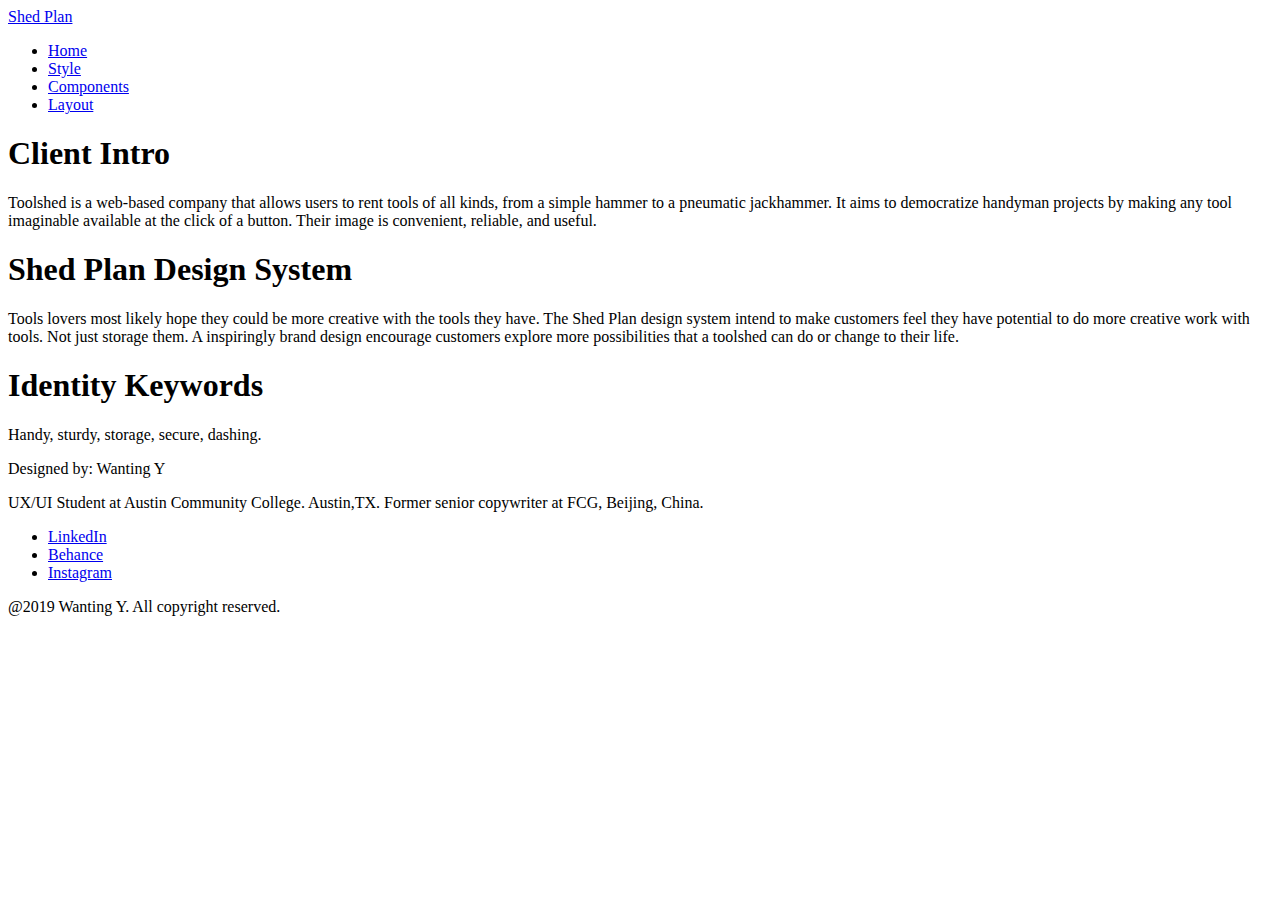
==== index.html @ efeb2d04 "first commit" ====
<!DOCTYPE html>
<html lang="en">
<head>
	<meta charset="UTF-8">
	<meta http-equiv="X-UA-Compatible" content="IE=edge">
    <meta name="viewport" content="width=device-width, initial-scale=1">
	<title>wanting | Shed Plan design system</title>
	<link rel="stylesheet" href="css/style.css">
</head>
<body>
	<header>
		<a href="index.html" class="site-logo">Shed Plan</a>
		<nav>
			<ul>
				<li><a href="index.html">Home</a></li>
				<li><a href="style.html">Style</a></li>
				<li><a href="component.html">Components</a></li>
				<li><a href="layout.html">Layout</a></li>
			</ul>
		</nav>
	</header>
	<main>
		<h1>Client Intro</h1>
		<p>
			Toolshed is a web-based company that allows users to rent tools of all kinds, from a simple hammer to a pneumatic jackhammer. It aims to democratize handyman projects by making any tool imaginable available at the click of a button. Their image is convenient, reliable, and useful.
		</p>
		<h1>Shed Plan Design System</h1>
		<p>
			Tools lovers most likely hope they could be more creative with the tools they have. The Shed Plan design system intend to make customers feel they have potential to do more creative work with tools. Not just storage them. A inspiringly brand design encourage customers explore more possibilities that a toolshed can do or change to their life.
		</p>
		<h1>Identity Keywords</h1>
		<p>
			Handy, sturdy, storage, secure, dashing.
		</p>
	</main>
	<footer>
		<p>Designed by: Wanting Y</p>
		<p>UX/UI Student at Austin Community College. Austin,TX. Former senior copywriter at FCG, Beijing, China.</p>
		<nav>
			<ul>
				<li><a href="https://www.linkedin.com/in/wanting-yang-8b814738/">LinkedIn</a></li>
				<li><a href="https://www.behance.net/wantingyang1/">Behance</a></li>
				<li><a href="https://www.instagram.com/sashidesuyo/">Instagram</a></li>
			</ul>
		</nav>
		<p>@2019 Wanting Y. All copyright reserved.</p>
	</footer>
	
</body>
</html>
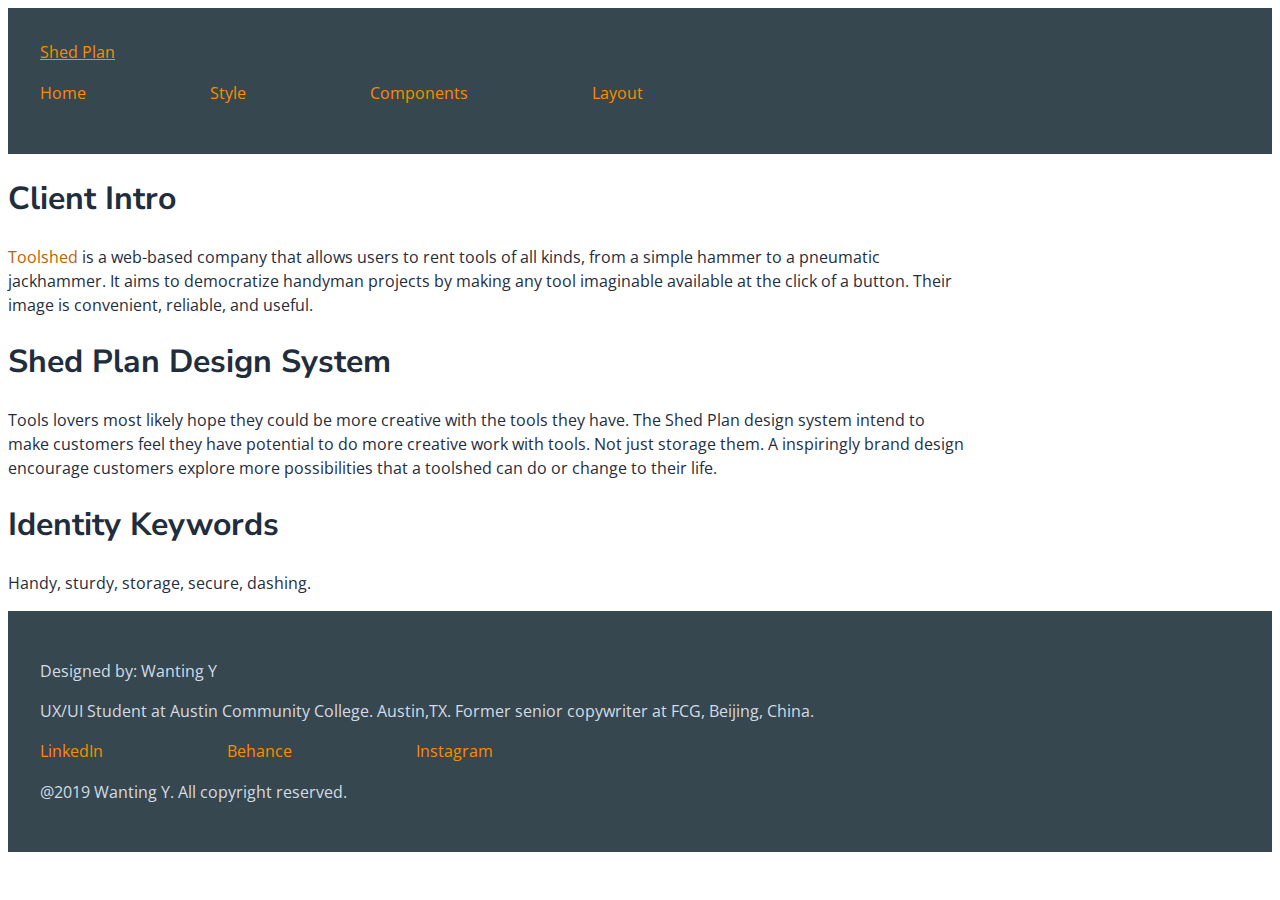
==== commit 899f5c16: "updatedd" ====
--- a/index.html
+++ b/index.html
@@ -6,6 +6,7 @@
     <meta name="viewport" content="width=device-width, initial-scale=1">
 	<title>wanting | Shed Plan design system</title>
 	<link rel="stylesheet" href="css/style.css">
+	<link href="https://fonts.googleapis.com/css?family=Nunito+Sans|Open+Sans&display=swap" rel="stylesheet">
 </head>
 <body>
 	<header>
@@ -22,7 +23,7 @@
 	<main>
 		<h1>Client Intro</h1>
 		<p>
-			Toolshed is a web-based company that allows users to rent tools of all kinds, from a simple hammer to a pneumatic jackhammer. It aims to democratize handyman projects by making any tool imaginable available at the click of a button. Their image is convenient, reliable, and useful.
+			<a href="https://www.google.com/" class="bodycopylinks">Toolshed</a> is a web-based company that allows users to rent tools of all kinds, from a simple hammer to a pneumatic jackhammer. It aims to democratize handyman projects by making any tool imaginable available at the click of a button. Their image is convenient, reliable, and useful.
 		</p>
 		<h1>Shed Plan Design System</h1>
 		<p>
--- a/css/style.css
+++ b/css/style.css
@@ -0,0 +1,76 @@
+/* ==========================================================================
+ Colors
+========================================================================== */
+html{
+	--color-primary-orange:#fb8c00;
+	--color-orange-light:#ffb74d;
+	--color-orange-dark:#c25e00;
+	--color-blue-grey:#37474f;
+	--color-blue-grey-light:#62727b;
+	--color-blue-grey-dark:#102027;
+	--color-primary-text:#1f2d3d;
+	--color-text-light:#d3dce6;
+	--color-text-lighter:#eff2f7;
+}
+/* ==========================================================================
+ Typograpgy
+========================================================================== */
+html{
+	color: var(--color-primary-text);
+	--font-primary:'open sans',sans-serif;
+	--font-secondary:'Nunito Sans',sans-serif;
+	line-height: 1.5;
+}
+main{
+	max-width: 60rem;
+}
+a{
+	color: var(--color-primary-orange);
+	font-family: var(--font-primary);
+}
+h1,h2,h3,h4,h5,h6{
+	font-family: var(--font-secondary);
+}
+p{
+	font-family: var(--font-primary);
+}
+/* ==========================================================================
+ Header Conmponent
+========================================================================== */
+header{
+	background-color: var(--color-blue-grey);
+	padding: 2rem;
+}
+
+/* ==========================================================================
+ Footer Conmponent
+========================================================================== */
+footer{
+	background-color: var(--color-blue-grey);
+	padding: 2rem;
+}
+footer p{
+	color: var(--color-text-light);
+}
+/* ==========================================================================
+ Master page layout
+========================================================================== */
+
+ul li a{
+	text-decoration: none;
+}
+nav ul li{
+	display: inline-block;
+	padding-right: 10%;
+}
+li{
+	list-style: none;
+}
+
+ul{
+	padding-left: 0;
+}
+.bodycopylinks{
+	text-decoration: none;
+	color: var(--color-orange-dark);
+}
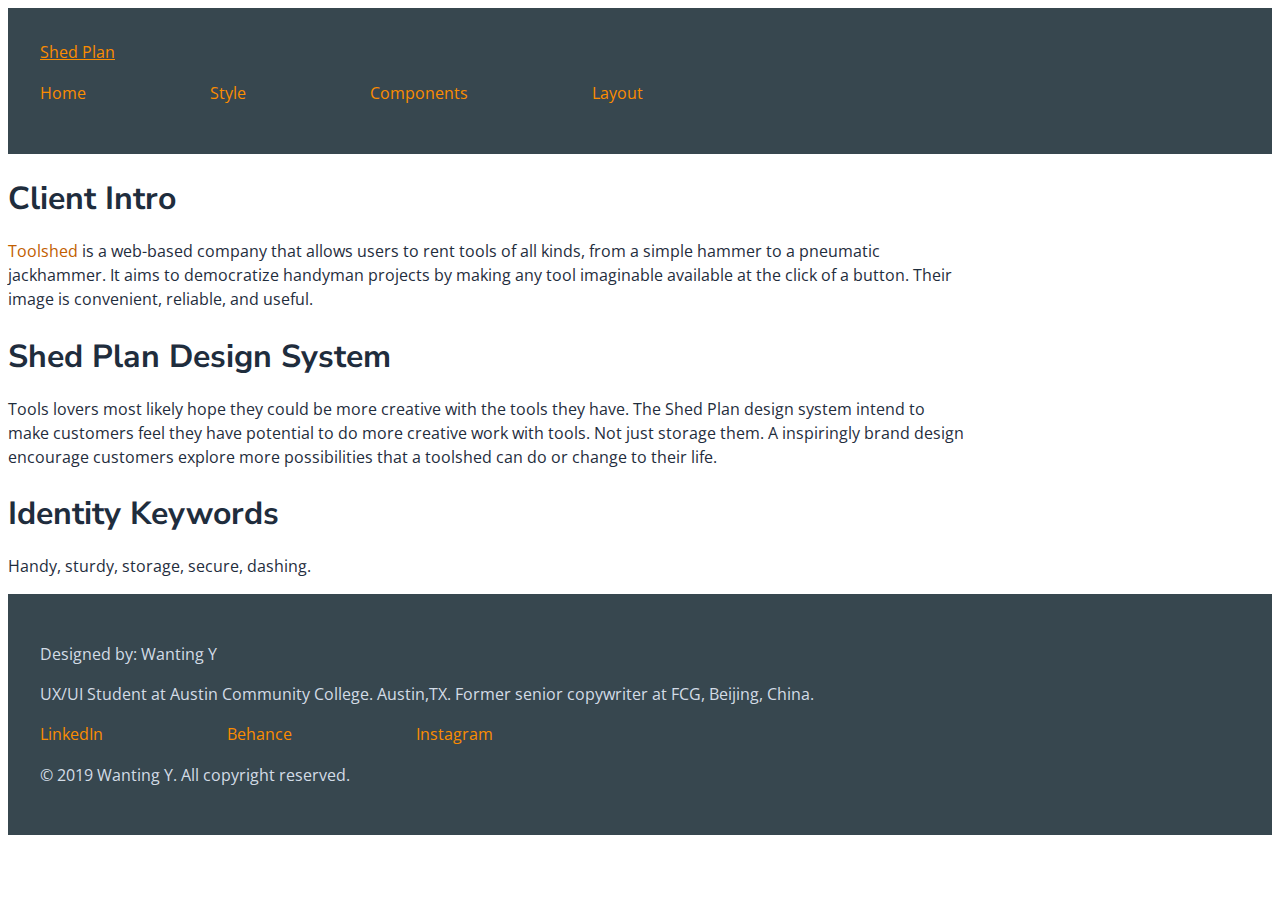
==== commit 6643f8c0: "fixed some problem" ====
--- a/index.html
+++ b/index.html
@@ -5,10 +5,12 @@
 	<meta http-equiv="X-UA-Compatible" content="IE=edge">
     <meta name="viewport" content="width=device-width, initial-scale=1">
 	<title>wanting | Shed Plan design system</title>
-	<link rel="stylesheet" href="css/style.css">
+	<link rel="stylesheet" href="style.css">
 	<link href="https://fonts.googleapis.com/css?family=Nunito+Sans|Open+Sans&display=swap" rel="stylesheet">
 </head>
+
 <body>
+
 	<header>
 		<a href="index.html" class="site-logo">Shed Plan</a>
 		<nav>
@@ -20,23 +22,30 @@
 			</ul>
 		</nav>
 	</header>
+
 	<main>
+
 		<h1>Client Intro</h1>
-		<p>
-			<a href="https://www.google.com/" class="bodycopylinks">Toolshed</a> is a web-based company that allows users to rent tools of all kinds, from a simple hammer to a pneumatic jackhammer. It aims to democratize handyman projects by making any tool imaginable available at the click of a button. Their image is convenient, reliable, and useful.
-		</p>
+
+		<p><a href="https://www.google.com/" class="bodycopylinks">Toolshed</a> is a web-based company that allows users to rent tools of all kinds, from a simple hammer to a pneumatic jackhammer. It aims to democratize handyman projects by making any tool imaginable available at the click of a button. Their image is convenient, reliable, and useful.</p>
+
+
 		<h1>Shed Plan Design System</h1>
-		<p>
-			Tools lovers most likely hope they could be more creative with the tools they have. The Shed Plan design system intend to make customers feel they have potential to do more creative work with tools. Not just storage them. A inspiringly brand design encourage customers explore more possibilities that a toolshed can do or change to their life.
-		</p>
+
+		<p>Tools lovers most likely hope they could be more creative with the tools they have. The Shed Plan design system intend to make customers feel they have potential to do more creative work with tools. Not just storage them. A inspiringly brand design encourage customers explore more possibilities that a toolshed can do or change to their life.</p>
+
+
 		<h1>Identity Keywords</h1>
-		<p>
-			Handy, sturdy, storage, secure, dashing.
-		</p>
+
+		<p>Handy, sturdy, storage, secure, dashing.</p>
+
 	</main>
+
 	<footer>
+
 		<p>Designed by: Wanting Y</p>
 		<p>UX/UI Student at Austin Community College. Austin,TX. Former senior copywriter at FCG, Beijing, China.</p>
+
 		<nav>
 			<ul>
 				<li><a href="https://www.linkedin.com/in/wanting-yang-8b814738/">LinkedIn</a></li>
@@ -44,8 +53,11 @@
 				<li><a href="https://www.instagram.com/sashidesuyo/">Instagram</a></li>
 			</ul>
 		</nav>
-		<p>@2019 Wanting Y. All copyright reserved.</p>
+
+		<p>&copy 2019 Wanting Y. All copyright reserved.</p>
+
 	</footer>
 	
 </body>
+
 </html>--- a/style.css
+++ b/style.css
@@ -0,0 +1,82 @@
+/* ==========================================================================
+ Colors
+========================================================================== */
+html{
+	--color-primary-orange:#fb8c00;
+	--color-orange-light:#ffb74d;
+	--color-orange-dark:#c25e00;
+	--color-blue-grey:#37474f;
+	--color-blue-grey-light:#62727b;
+	--color-blue-grey-dark:#102027;
+	--color-primary-text:#1f2d3d;
+	--color-text-light:#d3dce6;
+	--color-text-lighter:#eff2f7;
+}
+/* ==========================================================================
+ Typography
+========================================================================== */
+html{
+	color: var(--color-primary-text);
+	--font-primary:'open sans',sans-serif;
+	--font-secondary:'Nunito Sans',sans-serif;
+	line-height: 1.5;
+}
+main{
+	max-width: 60rem;
+}
+a{
+	color: var(--color-primary-orange);
+	font-family: var(--font-primary);
+}
+h1,h2,h3,h4,h5,h6{
+	font-family: var(--font-secondary);
+	margin-bottom: 0;
+}
+p{
+	font-family: var(--font-primary);
+}
+.prifont {
+	font-size: 3rem;
+	font-family: var(--font-primary);
+}
+
+/* ==========================================================================
+ Header Component
+========================================================================== */
+header{
+	background-color: var(--color-blue-grey);
+	padding: 2rem;
+}
+
+/* ==========================================================================
+ Footer Component
+========================================================================== */
+footer{
+	background-color: var(--color-blue-grey);
+	padding: 2rem;
+}
+footer p{
+	color: var(--color-text-light);
+}
+/* ==========================================================================
+ Master page layout
+========================================================================== */
+
+ul li a{
+	text-decoration: none;
+}
+nav ul li{
+	display: inline-block;
+	padding-right: 10%;
+}
+li{
+	list-style: none;
+}
+
+ul{
+	padding-left: 0;
+}
+.bodycopylinks{
+	text-decoration: none;
+	color: var(--color-orange-dark);
+}
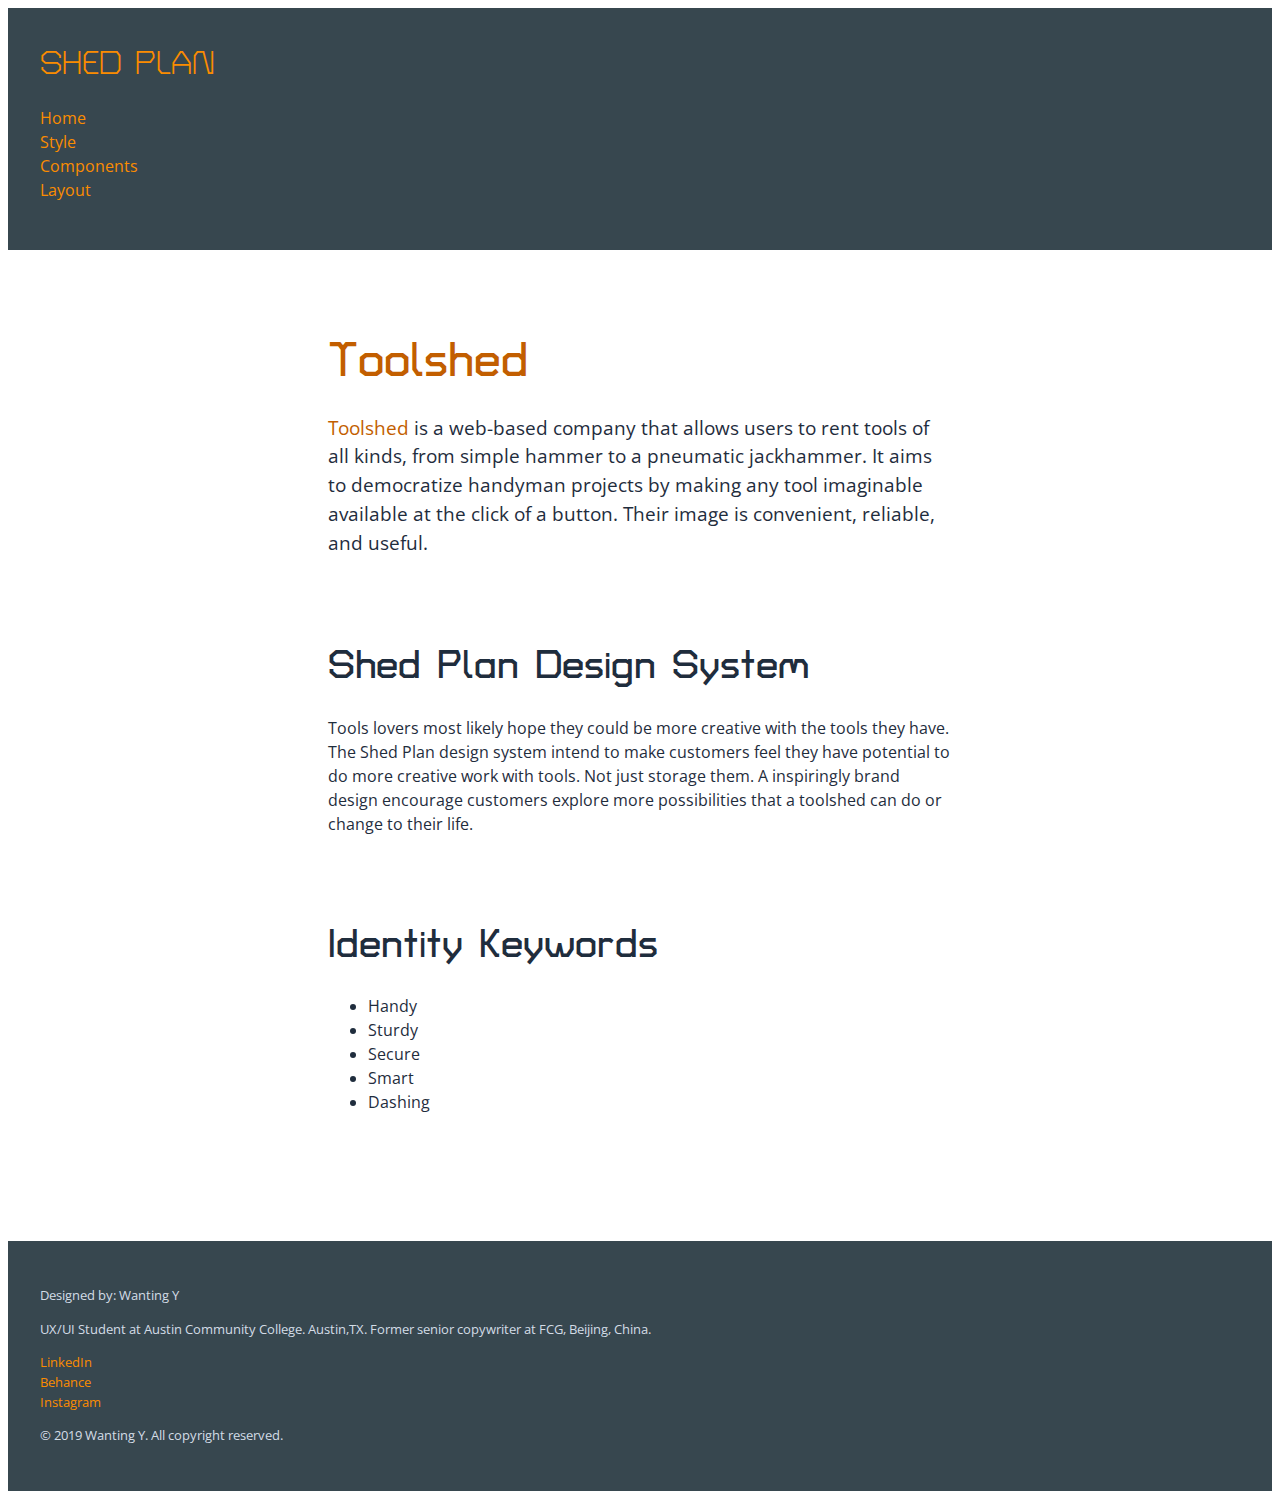
==== commit fa8548b8: "part 2b update" ====
--- a/index.html
+++ b/index.html
@@ -6,7 +6,7 @@
     <meta name="viewport" content="width=device-width, initial-scale=1">
 	<title>wanting | Shed Plan design system</title>
 	<link rel="stylesheet" href="style.css">
-	<link href="https://fonts.googleapis.com/css?family=Nunito+Sans|Open+Sans&display=swap" rel="stylesheet">
+	<link href="https://fonts.googleapis.com/css?family=Open+Sans|Turret+Road:400,800&display=swap" rel="stylesheet">
 </head>
 
 <body>
@@ -25,19 +25,25 @@
 
 	<main>
 
-		<h1>Client Intro</h1>
+		<h1>Toolshed</h1>
 
-		<p><a href="https://www.google.com/" class="bodycopylinks">Toolshed</a> is a web-based company that allows users to rent tools of all kinds, from a simple hammer to a pneumatic jackhammer. It aims to democratize handyman projects by making any tool imaginable available at the click of a button. Their image is convenient, reliable, and useful.</p>
+		<p class="paragraph-featured"><a href="https://www.google.com/" class="bodycopylinks">Toolshed</a> is a web-based company that allows users to rent tools of all kinds, from simple hammer to a pneumatic jackhammer. It aims to democratize handyman projects by making any tool imaginable available at the click of a button. Their image is convenient, reliable, and useful.</p>
 
 
-		<h1>Shed Plan Design System</h1>
+		<h2>Shed Plan Design System</h2>
 
 		<p>Tools lovers most likely hope they could be more creative with the tools they have. The Shed Plan design system intend to make customers feel they have potential to do more creative work with tools. Not just storage them. A inspiringly brand design encourage customers explore more possibilities that a toolshed can do or change to their life.</p>
 
 
-		<h1>Identity Keywords</h1>
+		<h2>Identity Keywords</h2>
 
-		<p>Handy, sturdy, storage, secure, dashing.</p>
+		<ul>
+			<li>Handy</li>
+			<li>Sturdy</li>
+			<li>Secure</li>
+			<li>Smart</li>
+			<li>Dashing</li>
+		</ul>
 
 	</main>
 
--- a/style.css
+++ b/style.css
@@ -5,39 +5,137 @@
 	--color-primary-orange:#fb8c00;
 	--color-orange-light:#ffb74d;
 	--color-orange-dark:#c25e00;
+
 	--color-blue-grey:#37474f;
 	--color-blue-grey-light:#62727b;
 	--color-blue-grey-dark:#102027;
+
 	--color-primary-text:#1f2d3d;
 	--color-text-light:#d3dce6;
 	--color-text-lighter:#eff2f7;
 }
+
 /* ==========================================================================
  Typography
 ========================================================================== */
 html{
 	color: var(--color-primary-text);
-	--font-primary:'open sans',sans-serif;
-	--font-secondary:'Nunito Sans',sans-serif;
+
+	--font-primary:'open sans', sans-serif;
+	--font-secondary:'Turret Road', sans-serif;
+
+	--size-ratio:1.2;
+
+	--size-one-up: calc( 1rem * var(--size-ratio));
+	--size-two-up: calc(var(--size-one-up) * var(--size-ratio));
+	--size-three-up: calc(var(--size-two-up) * var(--size-ratio));
+	--size-four-up: calc(var(--size-three-up) * var(--size-ratio));
+	--size-five-up: calc(var(--size-four-up) * var(--size-ratio));
+	--size-six-up: calc(var(--size-five-up) * var(--size-ratio));
+
+	--size-one-down: calc( 1rem / var(--size-ratio));
+
 	line-height: 1.5;
-}
-main{
-	max-width: 60rem;
-}
+	font-family: var(--font-primary);
+}
+
+
+h1,h2,h3,h4,h5,h6 {
+	font-family: var(--font-secondary);
+	margin-top: 15%;
+	line-height: .8;
+}
+
+h1 {
+	font-size: var(--size-six-up);
+	font-weight: bolder;
+	color: var(--color-orange-dark);
+}
+
+h2 {
+	font-size: var(--size-five-up);
+	
+}
+
+h3 {
+	font-size: var(--size-four-up);
+	color: var(--color-blue-grey-light);
+}
+
+h4 {
+	font-size: var(--size-three-up);
+}
+
+h5 {
+	font-size: var(--size-two-up);
+}
+
+h6{
+	font-size: var(--size-one-up);
+}
+
+p{
+	font-family: var(--font-primary);
+}
+
 a{
 	color: var(--color-primary-orange);
 	font-family: var(--font-primary);
 }
-h1,h2,h3,h4,h5,h6{
-	font-family: var(--font-secondary);
-	margin-bottom: 0;
-}
-p{
-	font-family: var(--font-primary);
-}
+
+/* font Component */
 .prifont {
 	font-size: 3rem;
 	font-family: var(--font-primary);
+	text-align: center;
+}
+
+.secfont {
+	font-size:3rem;
+	font-family: var(--font-secondary);
+	text-align: center;
+}
+
+.turret {
+	font-family: var(--font-secondary);
+}
+
+/* headings Component */
+.heading-level {
+	text-align: center;
+}
+
+/* body text Component */
+.paragraph-featured {
+	font-size: var(--size-one-up);
+
+}
+
+.paragraph-micro {
+	font-size: var(--size-one-down);
+}
+
+/* list Component */
+.unorderd {
+	list-style-type: square;
+	list-style-position: outside;
+}
+
+.ordered {
+	list-style-position: inside;
+}
+
+/* blockquote Component */
+blockquote {
+	font-size: var(--size-two-up);
+	font-style: italic;
+	border-left: 5px solid var(--color-orange-dark);
+	margin: 0 auto;
+	padding:1em;
+}
+
+cite {
+	font-size: var(--size-one-up);
 }
 
 /* ==========================================================================
@@ -48,34 +146,61 @@
 	padding: 2rem;
 }
 
+header ul {
+	list-style: none;
+	padding-left: 0;
+}
+
+header a:hover {
+	color:var(--color-orange-light);
+}
+
+.site-logo {
+	text-decoration: none;
+	font-size: var(--size-four-up);
+	font-family: var(--font-secondary);
+	text-transform: uppercase;
+}
 /* ==========================================================================
  Footer Component
 ========================================================================== */
 footer{
 	background-color: var(--color-blue-grey);
 	padding: 2rem;
-}
+	font-size: var(--size-one-down);
+	margin-top: 10%;
+}
+
+footer ul {
+	list-style: none;
+	padding-left: 0;
+}
+
+footer a:hover {
+	color:var(--color-orange-light);
+}
+
 footer p{
 	color: var(--color-text-light);
 }
+
+
 /* ==========================================================================
  Master page layout
 ========================================================================== */
-
-ul li a{
+main {
+	margin:3rem auto;
+	max-width: 39rem;
+}
+
+a {
 	text-decoration: none;
 }
-nav ul li{
-	display: inline-block;
-	padding-right: 10%;
-}
-li{
-	list-style: none;
-}
-
-ul{
-	padding-left: 0;
-}
+
+svg{
+	margin-top: 10%;
+}
+
 .bodycopylinks{
 	text-decoration: none;
 	color: var(--color-orange-dark);
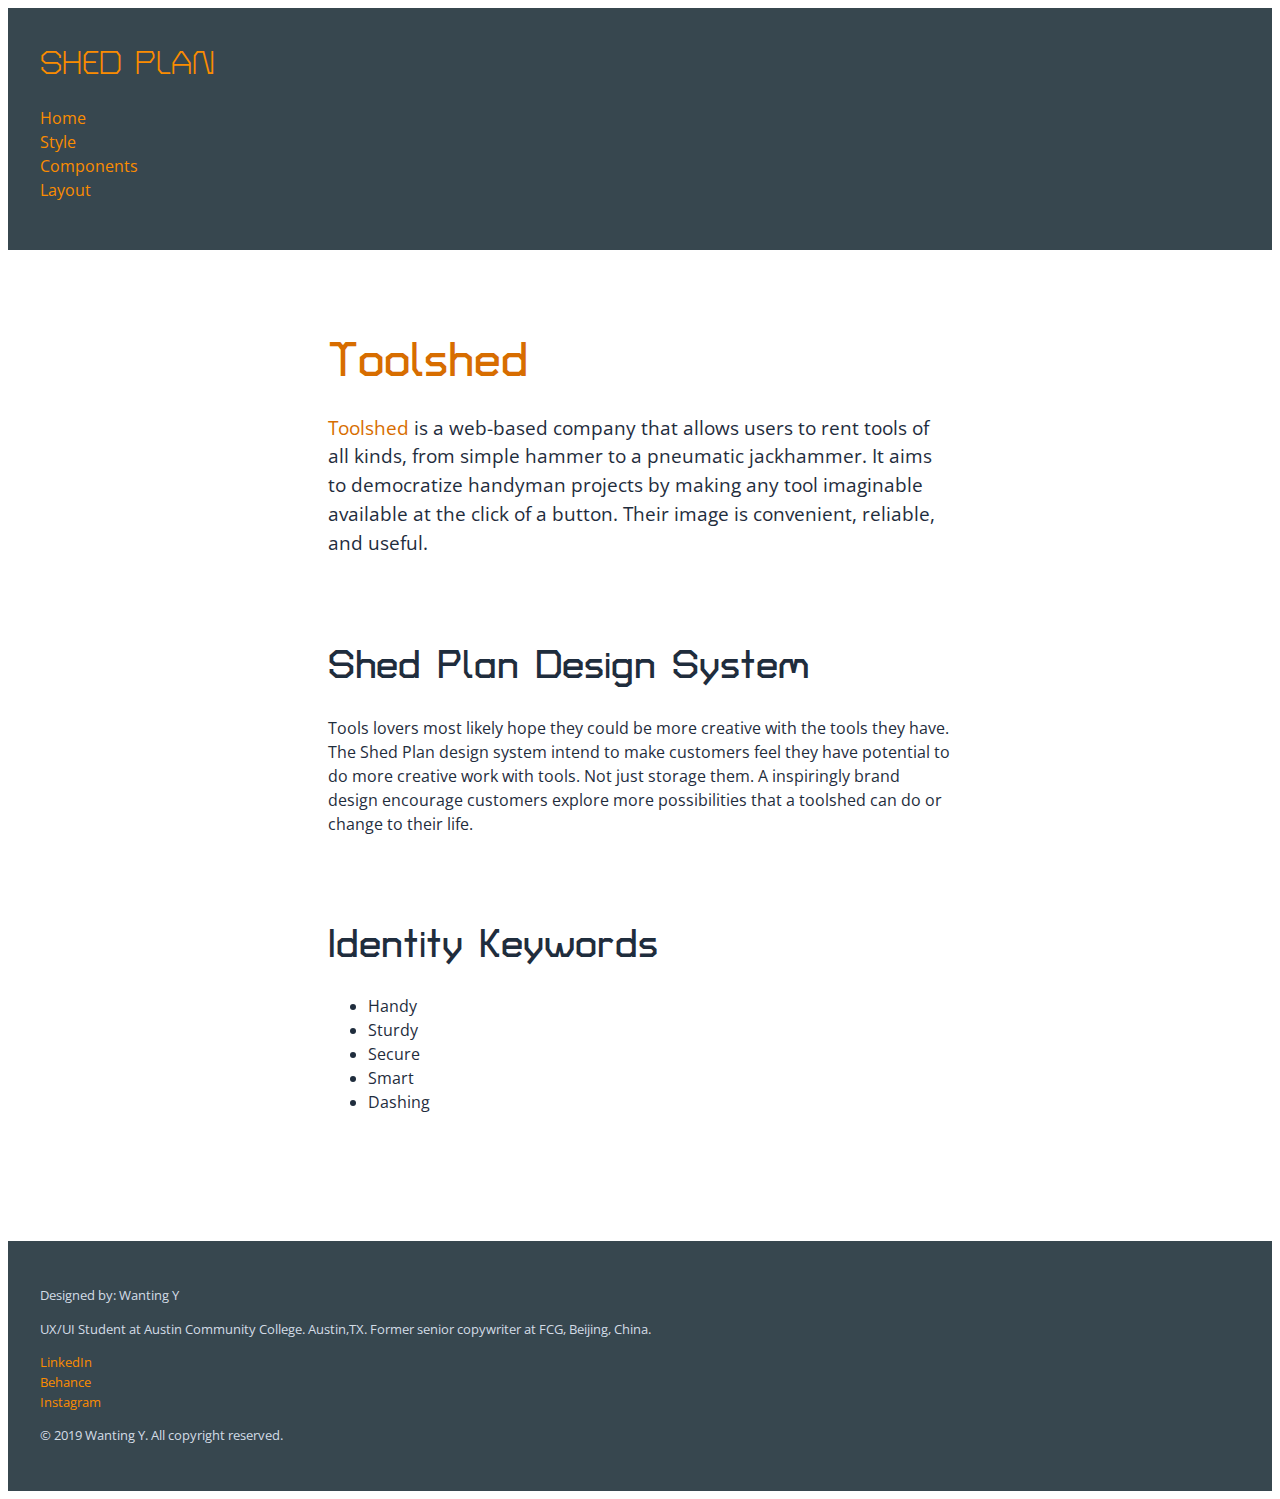
==== commit a2360eee: "Add dialog modal component" ====
--- a/index.html
+++ b/index.html
@@ -6,7 +6,7 @@
     <meta name="viewport" content="width=device-width, initial-scale=1">
 	<title>wanting | Shed Plan design system</title>
 	<link rel="stylesheet" href="style.css">
-	<link href="https://fonts.googleapis.com/css?family=Open+Sans|Turret+Road:400,800&display=swap" rel="stylesheet">
+	<link href="https://fonts.googleapis.com/css?family=Open+Sans|Turret+Road:400&display=swap" rel="stylesheet">
 </head>
 
 <body>
--- a/style.css
+++ b/style.css
@@ -1,10 +1,10 @@
 /* ==========================================================================
  Colors
 ========================================================================== */
-html{
+html {
 	--color-primary-orange:#fb8c00;
 	--color-orange-light:#ffb74d;
-	--color-orange-dark:#c25e00;
+	--color-orange-dark:#D76D00;
 
 	--color-blue-grey:#37474f;
 	--color-blue-grey-light:#62727b;
@@ -18,9 +18,7 @@
 /* ==========================================================================
  Typography
 ========================================================================== */
-html{
-	color: var(--color-primary-text);
-
+html {
 	--font-primary:'open sans', sans-serif;
 	--font-secondary:'Turret Road', sans-serif;
 
@@ -35,31 +33,30 @@
 
 	--size-one-down: calc( 1rem / var(--size-ratio));
 
+	color: var(--color-primary-text);
+	font-family: var(--font-primary);
 	line-height: 1.5;
-	font-family: var(--font-primary);
-}
-
-
-h1,h2,h3,h4,h5,h6 {
+}
+
+h1, h2, h3, h4, h5, h6 {
 	font-family: var(--font-secondary);
+	line-height: .8;
 	margin-top: 15%;
-	line-height: .8;
 }
 
 h1 {
+	color: var(--color-orange-dark);
 	font-size: var(--size-six-up);
 	font-weight: bolder;
-	color: var(--color-orange-dark);
 }
 
 h2 {
 	font-size: var(--size-five-up);
-	
 }
 
 h3 {
-	font-size: var(--size-four-up);
 	color: var(--color-blue-grey-light);
+	font-size: var(--size-four-up);	
 }
 
 h4 {
@@ -70,27 +67,33 @@
 	font-size: var(--size-two-up);
 }
 
-h6{
-	font-size: var(--size-one-up);
-}
-
-p{
-	font-family: var(--font-primary);
-}
-
-a{
+h6 {
+	font-size: var(--size-one-up);
+}
+
+a {
 	color: var(--color-primary-orange);
-	font-family: var(--font-primary);
-}
-
-/* font Component */
-.prifont {
+	text-decoration: none;
+}
+
+/* ==========================================================================
+ Links states
+========================================================================== */
+
+a:hover {
+	color: var(--color-primary-orange);
+}
+
+/* ==========================================================================
+ Examples
+========================================================================== */
+.primary-font {
 	font-size: 3rem;
 	font-family: var(--font-primary);
 	text-align: center;
 }
 
-.secfont {
+.secondary-font {
 	font-size:3rem;
 	font-family: var(--font-secondary);
 	text-align: center;
@@ -108,7 +111,6 @@
 /* body text Component */
 .paragraph-featured {
 	font-size: var(--size-one-up);
-
 }
 
 .paragraph-micro {
@@ -116,32 +118,274 @@
 }
 
 /* list Component */
-.unorderd {
+section figure ul {
 	list-style-type: square;
 	list-style-position: outside;
-}
-
-.ordered {
+	margin-bottom: 1rem;
+}
+
+section figure ul li ul li {
+	color: var(--color-orange-dark);
+	font-style: italic;
+}
+
+section figure ol {
 	list-style-position: inside;
+	margin-bottom: 1rem;
+}
+
+section figure ol li ol li {
+	color: var(--color-orange-dark);
+	font-style: italic;
 }
 
 /* blockquote Component */
 blockquote {
+	border-left: 5px solid var(--color-orange-dark);
 	font-size: var(--size-two-up);
 	font-style: italic;
-	border-left: 5px solid var(--color-orange-dark);
 	margin: 0 auto;
 	padding:1em;
 }
 
+.quotation-mark {
+	font-size: 3rem; 
+	line-height: 0.6em; 
+	opacity: 0.2;
+}
+
 cite {
 	font-size: var(--size-one-up);
 }
 
 /* ==========================================================================
+ Button component
+========================================================================== */
+
+/* primary button */
+
+.link-button-hero {
+	background-color: var(--color-primary-orange);
+	border:1.5px solid;
+	border-radius: .2rem;
+	color: white;
+	display: inline-block;
+	font-size: var(--size-one-up);
+	margin-right: 1rem;
+	padding: .8rem 3rem;	
+}
+
+.link-button-hero:active {
+	background-color: white;
+	border-color: var(--color-primary-orange);
+	box-shadow: 2px 2px 0 var(--color-primary-orange);
+}
+
+.link-button-hero:hover {
+	background-color: white;
+	border-color: var(--color-primary-orange);
+	box-shadow: 2px 2px 0 var(--color-primary-orange);
+}
+
+
+.link-button-hero-secondary-color {
+	background-color: var(--color-orange-dark);
+}
+
+.link-button-hero-secondary-color:hover {
+	background-color: white;
+	border-color: var(--color-orange-dark);
+	box-shadow: 2px 2px 0 var(--color-orange-dark);
+	color: var(--color-orange-dark);
+}
+
+
+.link-button-hero-disable {
+	background-color: var(--color-text-lighter);
+}
+
+.link-button-hero-disable:hover {
+	background-color: var(--color-text-lighter);
+	box-shadow: none;
+	border: none;
+	color: white;
+}
+
+
+/* secondary button */
+.link-button-normal {
+	border-color: var(--color-primary-orange);
+	border: 1.5px solid;
+	border-radius: .2rem;
+	display: inline-block;
+	font-size: var(--size-one-up);
+	margin-right: 1rem;
+	padding: .8rem 2.6rem;
+}
+
+.link-button-normal:active {
+	background-color: white;
+}
+
+.link-button-normal:hover {
+	box-shadow: 2px 2px 0 var(--color-primary-orange);
+}
+
+.link-button-normal-secondary-color {
+	border-color: var(--color-orange-dark);
+	color: var(--color-orange-dark);
+}
+
+.link-button-normal-secondary-color:hover {
+	box-shadow: 2px 2px 0 var(--color-orange-dark);
+	color: var(--color-orange-dark);
+}
+
+.link-button-normal-disable {
+	border-color: var(--color-text-lighter);
+	color: var(--color-text-lighter);
+}
+
+.link-button-normal-disable:hover {
+	box-shadow: none;
+	color:var(--color-text-lighter);
+}
+
+/* tertiary button */
+
+.link-button-tertiary {
+	border-color: var(--color-blue-grey);
+	border: 1.5px solid;
+	border-radius: .2rem;
+	color: var(--color-blue-grey);
+	display: inline-block;
+	margin-right: 1rem;
+	padding: .6rem 2rem;
+}
+
+.link-button-tertiary:active {
+	background-color: white;
+}
+
+.link-button-tertiary:hover {
+	box-shadow: 2px 2px 0 var(--color-blue-grey);
+	color: var(--color-blue-grey);	
+}
+
+.link-button-tertiary-disable {
+	border-color: var(--color-text-lighter);
+	color: var(--color-text-lighter);
+}
+
+.link-button-tertiary-disable:hover {
+	box-shadow: none;
+	color:var(--color-text-lighter);
+}
+
+/* ==========================================================================
+ Accordins component
+========================================================================== */
+
+details {
+	border-bottom: .8px solid var(--color-blue-grey);
+	overflow: hidden;
+}
+
+summary {
+	background-color: white;
+	border-bottom: .8px solid var(--color-blue-grey);
+	font-size: var(--size-one-up);
+	padding: .5rem;
+}
+
+summary:focus {
+	background-color: var(--color-blue-grey);
+	color:white;
+}
+
+summary:hover {
+	background-color: var(--color-blue-grey);
+	color:white;
+}
+
+details div {
+	padding-left: .5rem;
+}
+
+
+/* ==========================================================================
+ Modal dialog component
+========================================================================== */
+
+button {
+	background-color: var(--color-primary-orange);
+	border:1.5px solid;
+	border-radius: .2rem;
+	color: white;
+	display: inline-block;
+	font-size: var(--size-one-up);
+	margin-right: 1rem;
+	padding: .8rem 3rem;
+}
+
+button:active {
+	background-color: white;
+	border-color: var(--color-primary-orange);
+	box-shadow: 2px 2px 0 var(--color-primary-orange);
+}
+
+button:hover {
+	background-color: white;
+	border-color: var(--color-primary-orange);
+	box-shadow: 2px 2px 0 var(--color-primary-orange);
+	color: var(--color-primary-orange);
+}
+
+dialog {
+	border: none;
+	border-radius: .1rem;
+	border-top: 3rem solid var(--color-blue-grey);
+	box-shadow: 6px 6px 0px var(--color-primary-orange);
+	max-width: 30rem;
+	padding: 3rem;
+}
+
+dialog::backdrop {
+	animation: img-fade .8s ease-out;
+	background-image: url(images/vector-tools-icon-set.jpg);
+	background-position: center;
+	background-repeat: no-repeat;
+	background-size: cover;
+	filter: blur(5px);
+}
+
+dialog[open] {
+	animation: fade-in .8s;
+}
+
+@keyframes fade-in {
+	0% {
+		opacity: 0;
+		transform: scale(.9);
+	}
+	100% {
+		transform: scale(1);
+	}
+}
+
+@keyframes img-fade {
+	0% {
+		opacity: .9;
+	}
+
+	100% {
+		opacity: 1;
+	}
+}
+/* ==========================================================================
  Header Component
 ========================================================================== */
-header{
+header {
 	background-color: var(--color-blue-grey);
 	padding: 2rem;
 }
@@ -156,19 +400,20 @@
 }
 
 .site-logo {
-	text-decoration: none;
 	font-size: var(--size-four-up);
 	font-family: var(--font-secondary);
+	text-decoration: none;
 	text-transform: uppercase;
 }
+
 /* ==========================================================================
  Footer Component
 ========================================================================== */
-footer{
+footer {
 	background-color: var(--color-blue-grey);
-	padding: 2rem;
 	font-size: var(--size-one-down);
 	margin-top: 10%;
+	padding: 2rem;
 }
 
 footer ul {
@@ -180,10 +425,9 @@
 	color:var(--color-orange-light);
 }
 
-footer p{
+footer p {
 	color: var(--color-text-light);
 }
-
 
 /* ==========================================================================
  Master page layout
@@ -193,15 +437,11 @@
 	max-width: 39rem;
 }
 
-a {
-	text-decoration: none;
-}
-
-svg{
+svg {
 	margin-top: 10%;
 }
 
-.bodycopylinks{
-	text-decoration: none;
-	color: var(--color-orange-dark);
-}
+.bodycopylinks {
+	color: var(--color-orange-dark);
+	text-decoration: none;	
+}
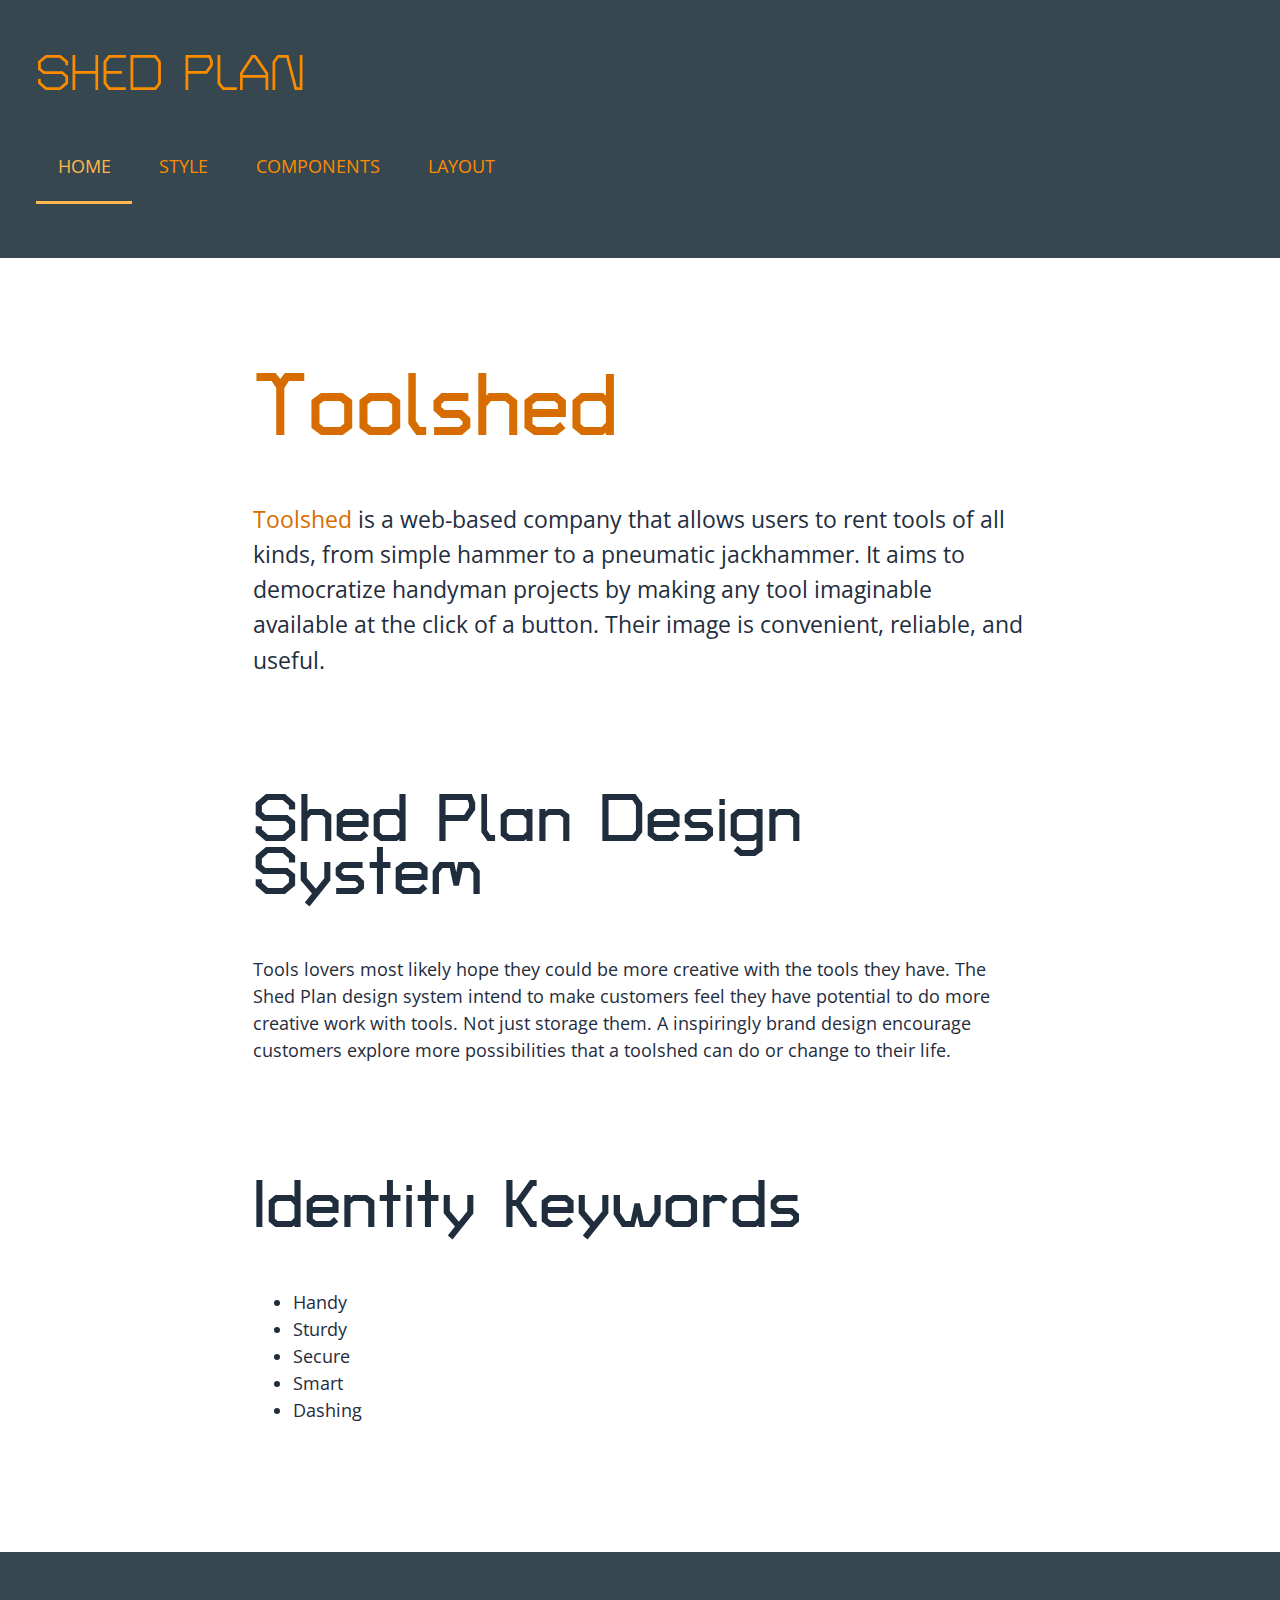
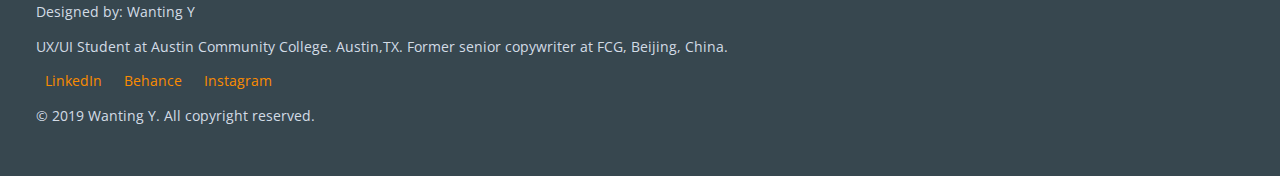
==== commit d8dd85cf: "navigation component" ====
--- a/index.html
+++ b/index.html
@@ -5,6 +5,7 @@
 	<meta http-equiv="X-UA-Compatible" content="IE=edge">
     <meta name="viewport" content="width=device-width, initial-scale=1">
 	<title>wanting | Shed Plan design system</title>
+	<link rel="icon" href="images/wrench.png">
 	<link rel="stylesheet" href="style.css">
 	<link href="https://fonts.googleapis.com/css?family=Open+Sans|Turret+Road:400&display=swap" rel="stylesheet">
 </head>
@@ -13,9 +14,9 @@
 
 	<header>
 		<a href="index.html" class="site-logo">Shed Plan</a>
-		<nav>
+		<nav class="page-nav">
 			<ul>
-				<li><a href="index.html">Home</a></li>
+				<li><a class="current-page" href="index.html">Home</a></li>
 				<li><a href="style.html">Style</a></li>
 				<li><a href="component.html">Components</a></li>
 				<li><a href="layout.html">Layout</a></li>
--- a/style.css
+++ b/style.css
@@ -2,27 +2,31 @@
  Colors
 ========================================================================== */
 html {
-	--color-primary-orange:#fb8c00;
-	--color-orange-light:#ffb74d;
-	--color-orange-dark:#D76D00;
-
-	--color-blue-grey:#37474f;
-	--color-blue-grey-light:#62727b;
-	--color-blue-grey-dark:#102027;
-
-	--color-primary-text:#1f2d3d;
-	--color-text-light:#d3dce6;
-	--color-text-lighter:#eff2f7;
+	--color-primary-orange: #fb8c00;
+	--color-orange-light: #ffb74d;
+	--color-orange-dark: #D76D00;
+
+	--color-blue-grey: #37474f;
+	--color-blue-grey-light: #62727b;
+	--color-blue-grey-dark: #102027;
+
+	--color-primary-text: #1f2d3d;
+	--color-text-light: #d3dce6;
+	--color-text-lighter: #eff2f7;
+
+	--color-box-shadow: 2px 2px 0;
+
+	--button-border: 1.5px solid;
 }
 
 /* ==========================================================================
  Typography
 ========================================================================== */
 html {
-	--font-primary:'open sans', sans-serif;
-	--font-secondary:'Turret Road', sans-serif;
-
-	--size-ratio:1.2;
+	--font-primary: 'open sans', sans-serif;
+	--font-secondary: 'Turret Road', sans-serif;
+
+	--size-ratio: 1.2;
 
 	--size-one-up: calc( 1rem * var(--size-ratio));
 	--size-two-up: calc(var(--size-one-up) * var(--size-ratio));
@@ -76,38 +80,6 @@
 	text-decoration: none;
 }
 
-/* ==========================================================================
- Links states
-========================================================================== */
-
-a:hover {
-	color: var(--color-primary-orange);
-}
-
-/* ==========================================================================
- Examples
-========================================================================== */
-.primary-font {
-	font-size: 3rem;
-	font-family: var(--font-primary);
-	text-align: center;
-}
-
-.secondary-font {
-	font-size:3rem;
-	font-family: var(--font-secondary);
-	text-align: center;
-}
-
-.turret {
-	font-family: var(--font-secondary);
-}
-
-/* headings Component */
-.heading-level {
-	text-align: center;
-}
-
 /* body text Component */
 .paragraph-featured {
 	font-size: var(--size-one-up);
@@ -145,7 +117,7 @@
 	font-size: var(--size-two-up);
 	font-style: italic;
 	margin: 0 auto;
-	padding:1em;
+	padding: 1em;
 }
 
 .quotation-mark {
@@ -158,54 +130,111 @@
 	font-size: var(--size-one-up);
 }
 
+@media (min-width: 800px) {
+	html {
+		--size-ratio: 1.3;
+		line-height: 1.5;
+	}
+}
+@media (min-width: 1180px) {
+	html {
+		font-size: 18px;
+	}
+}
+/* ==========================================================================
+ Links states
+========================================================================== */
+
+a:active {
+	color: var(--color-orange-dark);
+}
+
+a:focus {
+	color: var(--color-orange-dark);
+}
+
+a:hover {
+	color: var(--color-primary-orange);
+}
+
+/* ==========================================================================
+ Examples
+========================================================================== */
+.primary-font {
+	font-size: 3rem;
+	font-family: var(--font-primary);
+	text-align: center;
+}
+
+.secondary-font {
+	font-size: 3rem;
+	font-family: var(--font-secondary);
+	text-align: center;
+}
+
+.turret {
+	font-family: var(--font-secondary);
+}
+
+/* headings Component */
+.heading-level {
+	text-align: center;
+}
+
 /* ==========================================================================
  Button component
 ========================================================================== */
-
 /* primary button */
 
 .link-button-hero {
 	background-color: var(--color-primary-orange);
-	border:1.5px solid;
+	border: var(--button-border);
+	border-color: var(--color-primary-orange);
 	border-radius: .2rem;
 	color: white;
 	display: inline-block;
 	font-size: var(--size-one-up);
-	margin-right: 1rem;
+	margin: 2%;
 	padding: .8rem 3rem;	
 }
 
 .link-button-hero:active {
 	background-color: white;
 	border-color: var(--color-primary-orange);
-	box-shadow: 2px 2px 0 var(--color-primary-orange);
+	box-shadow: var(--color-box-shadow) var(--color-primary-orange);
+}
+
+.link-button-hero:focus, .link-button-normal:focus, .link-button-tertiary:focus, .link-button-tertiary-secondary:focus {
+	background-color: white;
 }
 
 .link-button-hero:hover {
 	background-color: white;
 	border-color: var(--color-primary-orange);
-	box-shadow: 2px 2px 0 var(--color-primary-orange);
+	box-shadow: var(--color-box-shadow) var(--color-primary-orange);
 }
 
 
 .link-button-hero-secondary-color {
 	background-color: var(--color-orange-dark);
+	border-color: var(--color-orange-dark);
 }
 
 .link-button-hero-secondary-color:hover {
 	background-color: white;
 	border-color: var(--color-orange-dark);
-	box-shadow: 2px 2px 0 var(--color-orange-dark);
+	box-shadow: var(--color-box-shadow) var(--color-orange-dark);
 	color: var(--color-orange-dark);
 }
 
 
 .link-button-hero-disable {
-	background-color: var(--color-text-lighter);
+	background-color: var(--color-text-light);
+	border-color: var(--color-text-light);
 }
 
 .link-button-hero-disable:hover {
-	background-color: var(--color-text-lighter);
+	background-color: var(--color-text-light);
 	box-shadow: none;
 	border: none;
 	color: white;
@@ -215,20 +244,20 @@
 /* secondary button */
 .link-button-normal {
 	border-color: var(--color-primary-orange);
-	border: 1.5px solid;
+	border: var(--button-border);
 	border-radius: .2rem;
 	display: inline-block;
 	font-size: var(--size-one-up);
-	margin-right: 1rem;
-	padding: .8rem 2.6rem;
-}
-
-.link-button-normal:active {
+	margin: 2%;
+	padding: .8rem 3rem;
+}
+
+.link-button-normal:active, .link-button-tertiary-secondary:active {
 	background-color: white;
 }
 
 .link-button-normal:hover {
-	box-shadow: 2px 2px 0 var(--color-primary-orange);
+	box-shadow: var(--color-box-shadow) var(--color-primary-orange);
 }
 
 .link-button-normal-secondary-color {
@@ -237,53 +266,69 @@
 }
 
 .link-button-normal-secondary-color:hover {
-	box-shadow: 2px 2px 0 var(--color-orange-dark);
+	box-shadow: var(--color-box-shadow) var(--color-orange-dark);
 	color: var(--color-orange-dark);
 }
 
 .link-button-normal-disable {
-	border-color: var(--color-text-lighter);
-	color: var(--color-text-lighter);
-}
-
-.link-button-normal-disable:hover {
+	border-color: var(--color-text-light);
+	color: var(--color-text-light);
+}
+
+.link-button-normal-disable:hover, .link-button-tertiary-disable:hover {
 	box-shadow: none;
-	color:var(--color-text-lighter);
+	color: var(--color-text-light);
 }
 
 /* tertiary button */
-
 .link-button-tertiary {
+	background-color: var(--color-blue-grey);
+	border: var(--button-border);
 	border-color: var(--color-blue-grey);
-	border: 1.5px solid;
 	border-radius: .2rem;
+	color: white;
+	display: inline-block;
+	margin: 2%;
+	padding: .5rem 1.8rem;
+}
+
+.link-button-tertiary:active {
+	background-color: white;
+	border-color: var(--color-blue-grey): 
+	box-shadow: var(--color-box-shadow) var(--color-blue-grey);
+}
+
+.link-button-tertiary:hover {
+	background-color: white;
+	border-color: var(--color-blue-grey);
+	box-shadow: var(--color-box-shadow) var(--color-blue-grey);
 	color: var(--color-blue-grey);
-	display: inline-block;
-	margin-right: 1rem;
-	padding: .6rem 2rem;
-}
-
-.link-button-tertiary:active {
-	background-color: white;
-}
-
-.link-button-tertiary:hover {
-	box-shadow: 2px 2px 0 var(--color-blue-grey);
+}
+
+.link-button-tertiary-secondary {
+	background-color: white;
+	color: var(--color-blue-grey);
+}
+
+.link-button-tertiary-seconday:hover {
+	box-shadow: var(--color-box-shadow) var(--color-blue-grey);
 	color: var(--color-blue-grey);	
 }
 
 .link-button-tertiary-disable {
-	border-color: var(--color-text-lighter);
-	color: var(--color-text-lighter);
+	background-color: white;
+	border-color: var(--color-text-light);
+	color: var(--color-text-light);
 }
 
 .link-button-tertiary-disable:hover {
 	box-shadow: none;
-	color:var(--color-text-lighter);
-}
-
-/* ==========================================================================
- Accordins component
+	border-color: var(--color-text-light);
+	color: var(--color-text-light);
+}
+
+/* ==========================================================================
+ Accordin component
 ========================================================================== */
 
 details {
@@ -293,19 +338,13 @@
 
 summary {
 	background-color: white;
-	border-bottom: .8px solid var(--color-blue-grey);
 	font-size: var(--size-one-up);
 	padding: .5rem;
 }
 
-summary:focus {
+summary:focus, summary:hover {
 	background-color: var(--color-blue-grey);
-	color:white;
-}
-
-summary:hover {
-	background-color: var(--color-blue-grey);
-	color:white;
+	color: white;
 }
 
 details div {
@@ -316,30 +355,6 @@
 /* ==========================================================================
  Modal dialog component
 ========================================================================== */
-
-button {
-	background-color: var(--color-primary-orange);
-	border:1.5px solid;
-	border-radius: .2rem;
-	color: white;
-	display: inline-block;
-	font-size: var(--size-one-up);
-	margin-right: 1rem;
-	padding: .8rem 3rem;
-}
-
-button:active {
-	background-color: white;
-	border-color: var(--color-primary-orange);
-	box-shadow: 2px 2px 0 var(--color-primary-orange);
-}
-
-button:hover {
-	background-color: white;
-	border-color: var(--color-primary-orange);
-	box-shadow: 2px 2px 0 var(--color-primary-orange);
-	color: var(--color-primary-orange);
-}
 
 dialog {
 	border: none;
@@ -354,7 +369,6 @@
 	animation: img-fade .8s ease-out;
 	background-image: url(images/vector-tools-icon-set.jpg);
 	background-position: center;
-	background-repeat: no-repeat;
 	background-size: cover;
 	filter: blur(5px);
 }
@@ -382,6 +396,93 @@
 		opacity: 1;
 	}
 }
+
+/* ==========================================================================
+ Form component
+========================================================================== */
+input, select, textarea {
+	border: var(--button-border) var(--color-blue-grey);
+	border-radius: .2rem;
+	box-sizing: border-box;
+	display: block;
+	font-size: 1rem;
+	margin: 0.5rem 0 0;
+	min-width: 60%;
+	padding: .8rem;
+	-webkit-appearance:none;
+}
+
+select {
+	border: none;
+	background-color: var(--color-blue-grey);
+	color: white;
+}
+
+textarea {
+	min-height: 7rem;
+}
+
+input:focus, textarea:focus {
+	background-color: hsl(36, 100%, 95%);
+	outline: none;
+}
+
+select:focus {
+	outline: none;
+}
+
+label {
+	display: block;
+	margin: 2rem 0 0;
+}
+
+.help-text {
+	color: var(--color-orange-light);
+	display: block;
+}
+
+.error {
+	border: 1.5px solid red;
+}
+
+.error-message {
+	color: red;
+	margin-top: 0;
+}
+
+.select-disable {
+	background-color: var(--color-text-light);
+}
+
+button, input[type="submit"] {
+	background-color: var(--color-primary-orange);
+	border: var(--button-border);
+	border-radius: .2rem;
+	color: white;
+	font-size: var(--size-one-up);
+	min-width: inherit;
+	padding: .8rem 3rem;
+}
+
+button:hover, input[type="submit"]:hover {
+	background-color: white;
+	border-color: var(--color-primary-orange);
+	box-shadow: var(--color-box-shadow) var(--color-primary-orange);
+	color: var(--color-primary-orange);
+	cursor: pointer;
+}
+
+button:active, input[type="submit"]:active {
+	background-color: var(--color-primary-orange);
+	color: white;
+	cursor: pointer;
+}
+
+button:focus, input[type="submit"]:focus {
+	box-shadow: none;
+	outline: none;
+}
+
 /* ==========================================================================
  Header Component
 ========================================================================== */
@@ -389,16 +490,6 @@
 	background-color: var(--color-blue-grey);
 	padding: 2rem;
 }
-
-header ul {
-	list-style: none;
-	padding-left: 0;
-}
-
-header a:hover {
-	color:var(--color-orange-light);
-}
-
 .site-logo {
 	font-size: var(--size-four-up);
 	font-family: var(--font-secondary);
@@ -407,6 +498,100 @@
 }
 
 /* ==========================================================================
+ Navigation Component
+========================================================================== */
+
+/* primary nav */
+.page-nav {
+	background-color: var(--color-blue-grey);
+}
+.page-nav ul {
+	padding: 0;
+}
+.page-nav li {
+	list-style: none;
+}
+.page-nav a {
+	border-bottom: 1px solid var(--color-orange-light);
+	display: block;
+	padding: 1.2rem;
+	text-decoration: none;
+	text-transform: uppercase;
+}
+.page-nav a:hover {
+	border-bottom: 3px solid var(--color-orange-light);
+	color:var(--color-orange-light);
+}
+.page-nav a:active {
+	color:var(--color-primary-orange);
+}
+.page-nav a:focus {
+	color:var(--color-orange-light);
+}
+.current-page {
+	color: var(--color-orange-light);
+}	
+.page-nav a.current-page {
+	border-bottom: 3px solid var(--color-orange-light);
+}
+
+@media (min-width: 600px) {
+	.page-nav li {
+		display: inline;
+	}
+	.page-nav a {
+		border: none;
+		display: inline-block;
+	}
+}
+
+@media (max-width: 600px) {
+	.page-nav a.current-page {
+		background-color: var(--color-orange-light);
+		border: none;
+		color: white;
+	}
+	.page-nav a:hover {
+		border-bottom: 1px solid var(--color-orange-light);
+		background-color: var(--color-orange-light);
+		color: white;
+	}
+}
+
+/* secondary nav */
+.secondary-nav {
+	background-color: var(--color-blue-grey);
+	max-width: 350px;
+}
+.secondary-nav ul {
+	padding: 0;
+}
+.secondary-nav li {
+	list-style: none;
+	text-transform: uppercase;
+}
+.secondary-nav a{
+	display: block;
+	padding: 1.2rem;
+	text-decoration: none;
+}
+.secondary-nav-nested {
+	background-color: var(--color-blue-grey-light);
+}
+.secondary-nav-nested li {
+	text-transform: capitalize;
+}
+.secondary-nav-nested a:hover {
+	background-color: var(--color-orange-light);
+	color: white;
+}
+.secondary-nav-nested a:active {
+	background-color: var(--color-primary-orange);
+}
+.secondary-nav-nested a:focus {
+	background-color: var(--color-orange-light);
+}
+/* ==========================================================================
  Footer Component
 ========================================================================== */
 footer {
@@ -420,7 +605,9 @@
 	list-style: none;
 	padding-left: 0;
 }
-
+footer a {
+	padding: .5rem;
+}
 footer a:hover {
 	color:var(--color-orange-light);
 }
@@ -428,13 +615,20 @@
 footer p {
 	color: var(--color-text-light);
 }
-
+@media (min-width: 600px) {
+	footer li {
+		display: inline;
+	}
+}
 /* ==========================================================================
  Master page layout
 ========================================================================== */
+body {
+	margin: 0;
+}
 main {
 	margin:3rem auto;
-	max-width: 39rem;
+	max-width: 43rem;
 }
 
 svg {
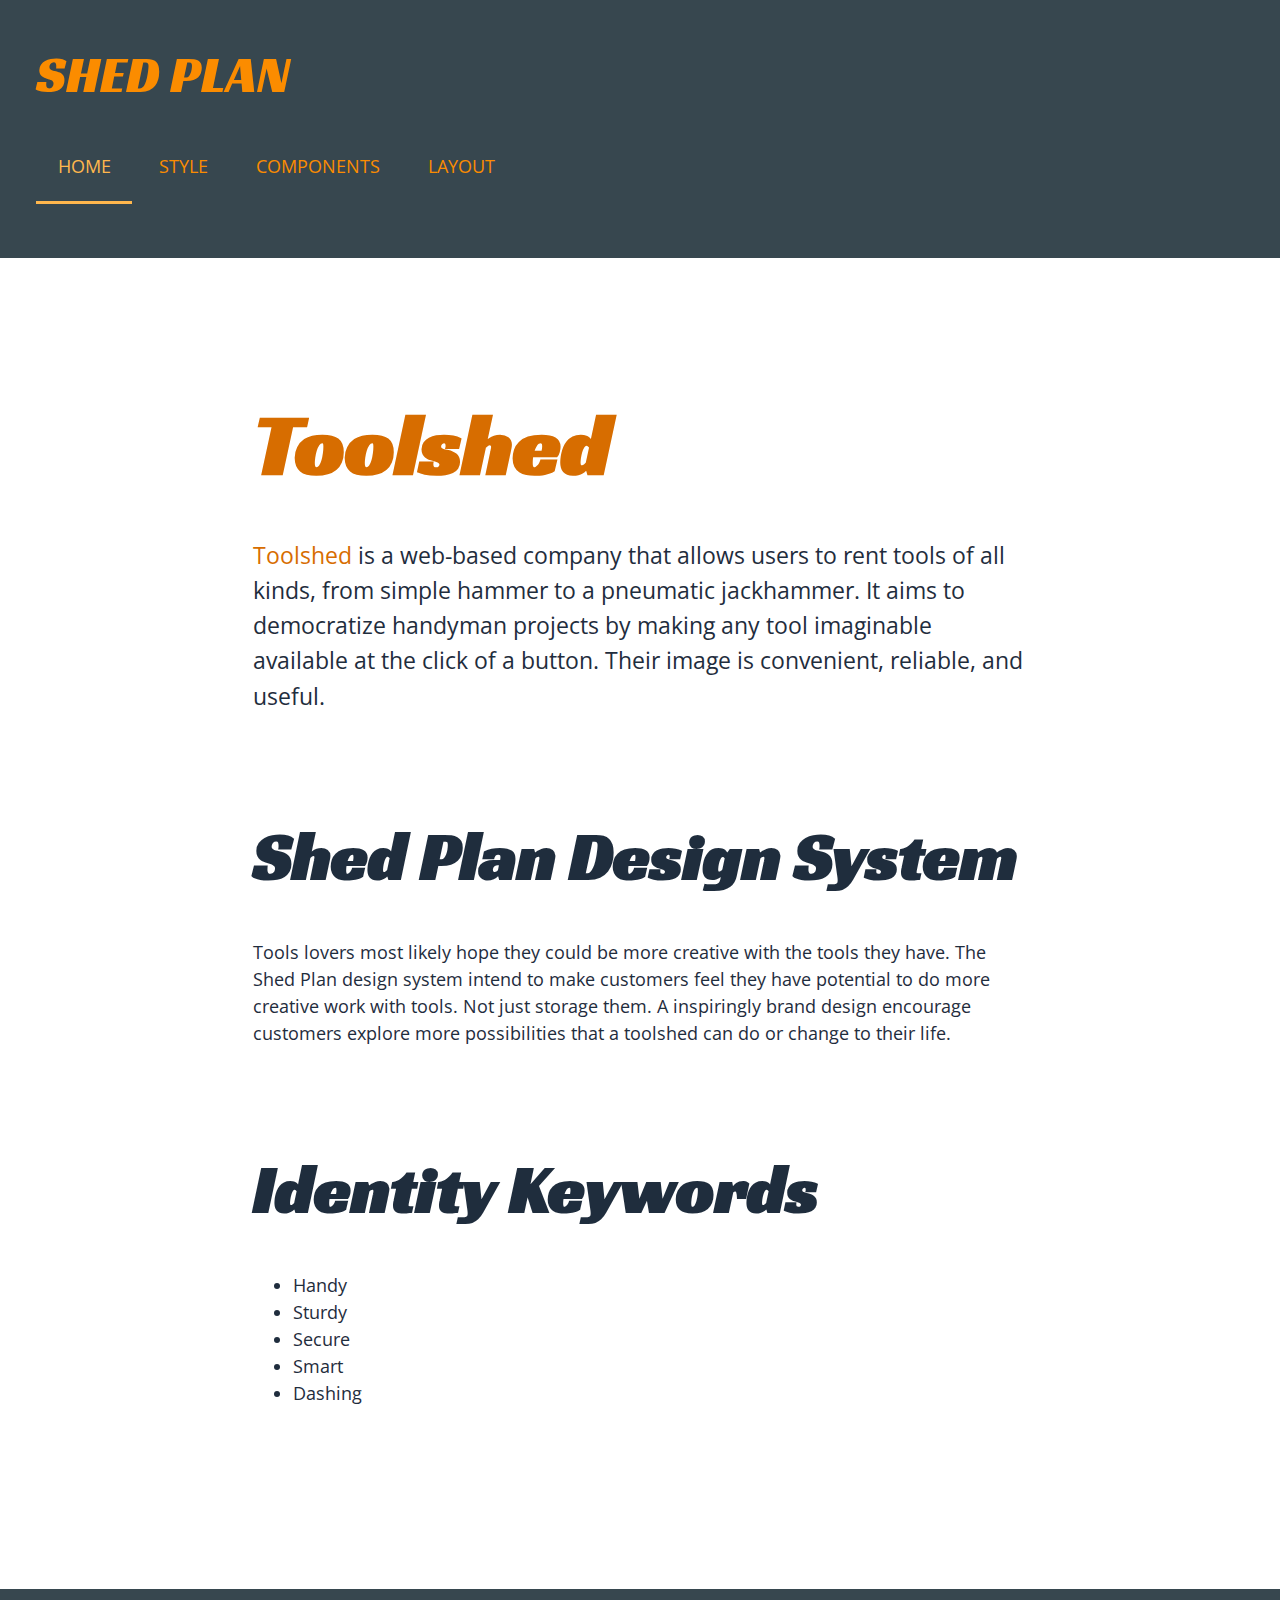
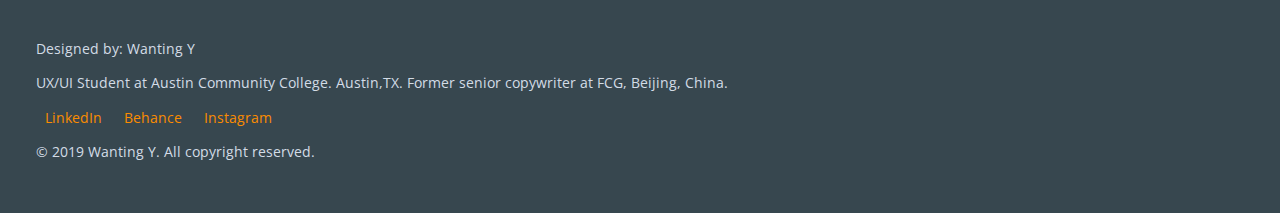
==== commit b9db9a6e: "change fonts" ====
--- a/index.html
+++ b/index.html
@@ -7,7 +7,6 @@
 	<title>wanting | Shed Plan design system</title>
 	<link rel="icon" href="images/wrench.png">
 	<link rel="stylesheet" href="style.css">
-	<link href="https://fonts.googleapis.com/css?family=Open+Sans|Turret+Road:400&display=swap" rel="stylesheet">
 </head>
 
 <body>
--- a/style.css
+++ b/style.css
@@ -1,3 +1,5 @@
+
+@import url('https://fonts.googleapis.com/css?family=Open+Sans|Racing+Sans+One&display=swap');
 /* ==========================================================================
  Colors
 ========================================================================== */
@@ -24,7 +26,8 @@
 ========================================================================== */
 html {
 	--font-primary: 'open sans', sans-serif;
-	--font-secondary: 'Turret Road', sans-serif;
+	--font-secondary: 'Racing Sans One', cursive;
+
 
 	--size-ratio: 1.2;
 
@@ -409,13 +412,13 @@
 	margin: 0.5rem 0 0;
 	min-width: 60%;
 	padding: .8rem;
-	-webkit-appearance:none;
 }
 
 select {
 	border: none;
 	background-color: var(--color-blue-grey);
 	color: white;
+	-webkit-appearance:none;
 }
 
 textarea {
@@ -454,6 +457,7 @@
 	background-color: var(--color-text-light);
 }
 
+/* submit button */
 button, input[type="submit"] {
 	background-color: var(--color-primary-orange);
 	border: var(--button-border);
@@ -481,6 +485,54 @@
 button:focus, input[type="submit"]:focus {
 	box-shadow: none;
 	outline: none;
+}
+
+/* radio input */
+input[type="radio"] {
+	display: inline-block;
+	min-width: 0;
+}
+
+.radio label {
+	display: inline-flex;
+	margin-right: 1.5rem;
+	padding-left: 5px;
+}
+
+/* range slider input */
+.range-slider {
+	background: var(--color-blue-grey);
+	border: none;
+	height: 25px;
+	outline: none;
+	opacity: .8;
+	transition: opacity .2s;
+	width: 60%;
+	-webkit-appearance: none;
+}
+
+.range-slider:hover {
+	opacity: 1;
+}
+
+.range-slider:focus {
+	background-color: var(--color-blue-grey);
+}
+
+.range-slider::-webkit-slider-thumb {
+  appearance: none;
+  background: var(--color-primary-orange);
+  cursor: pointer;
+  height: 25px;
+  width: 25px;
+  -webkit-appearance: none;
+}
+
+.range-slider::-moz-range-thumb {
+  background: var(--color-primary-orange);
+  cursor: pointer;
+  height: 25px;
+  width: 25px; 
 }
 
 /* ==========================================================================
@@ -519,23 +571,23 @@
 	text-transform: uppercase;
 }
 .page-nav a:hover {
-	border-bottom: 3px solid var(--color-orange-light);
-	color:var(--color-orange-light);
-}
+		border-left: 3px solid var(--color-orange-light);
+		color: var(--color-orange-light);
+	}
 .page-nav a:active {
-	color:var(--color-primary-orange);
+	color: var(--color-primary-orange);
 }
 .page-nav a:focus {
-	color:var(--color-orange-light);
+	color: var(--color-orange-light);
 }
 .current-page {
 	color: var(--color-orange-light);
-}	
+}
 .page-nav a.current-page {
-	border-bottom: 3px solid var(--color-orange-light);
-}
-
-@media (min-width: 600px) {
+	border-left: 3px solid var(--color-orange-light);
+}
+
+@media (min-width: 650px) {
 	.page-nav li {
 		display: inline;
 	}
@@ -543,21 +595,16 @@
 		border: none;
 		display: inline-block;
 	}
-}
-
-@media (max-width: 600px) {
+	.page-nav a:hover {
+		border-left: none;
+		border-bottom: 3px solid var(--color-orange-light);
+		color: var(--color-orange-light);
+	}
 	.page-nav a.current-page {
-		background-color: var(--color-orange-light);
-		border: none;
-		color: white;
-	}
-	.page-nav a:hover {
-		border-bottom: 1px solid var(--color-orange-light);
-		background-color: var(--color-orange-light);
-		color: white;
-	}
-}
-
+		border-left: none;
+		border-bottom: 3px solid var(--color-orange-light);
+	}
+}
 /* secondary nav */
 .secondary-nav {
 	background-color: var(--color-blue-grey);
@@ -605,9 +652,11 @@
 	list-style: none;
 	padding-left: 0;
 }
+
 footer a {
 	padding: .5rem;
 }
+
 footer a:hover {
 	color:var(--color-orange-light);
 }
@@ -615,6 +664,7 @@
 footer p {
 	color: var(--color-text-light);
 }
+
 @media (min-width: 600px) {
 	footer li {
 		display: inline;
@@ -627,14 +677,13 @@
 	margin: 0;
 }
 main {
-	margin:3rem auto;
+	margin: auto;
 	max-width: 43rem;
-}
-
+	padding: 2rem;
+}
 svg {
 	margin-top: 10%;
 }
-
 .bodycopylinks {
 	color: var(--color-orange-dark);
 	text-decoration: none;	
